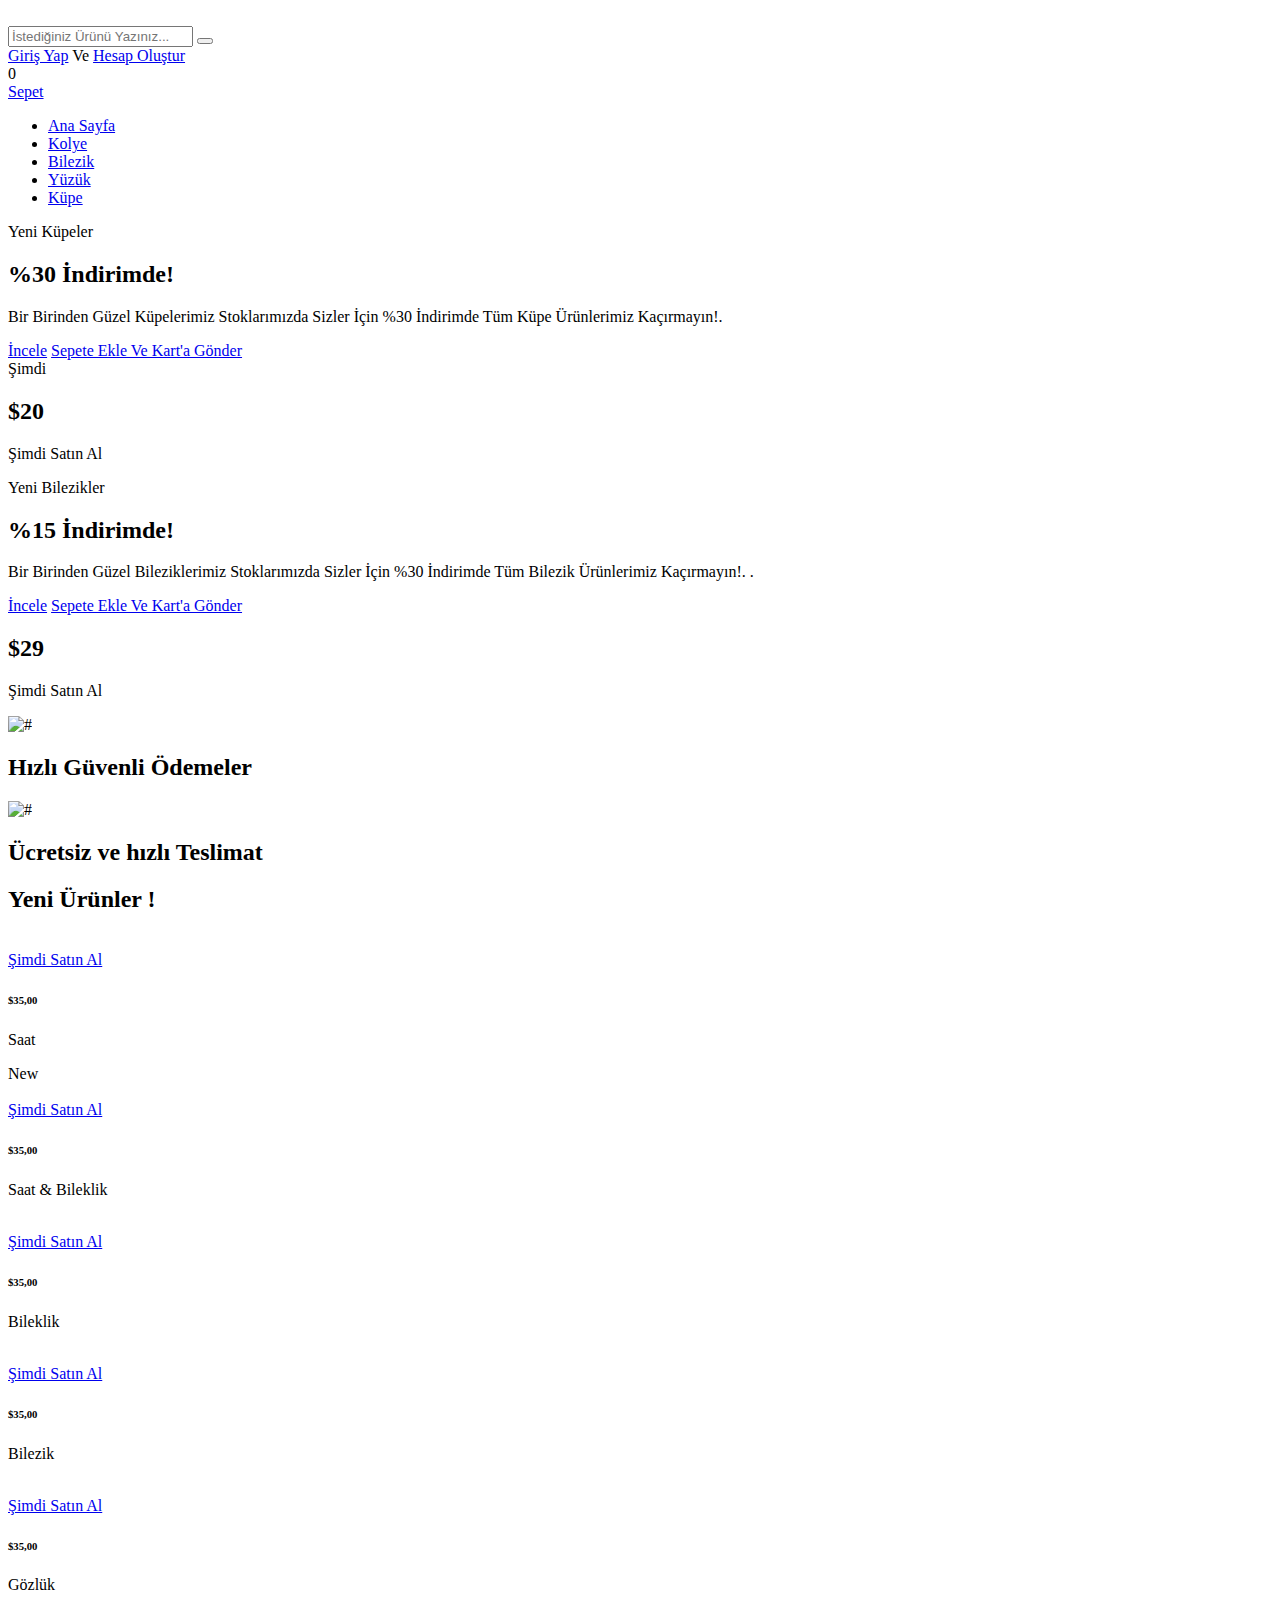
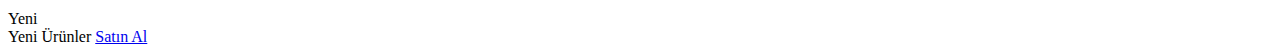
==== index.html @ f6406d1a "Add files via upload" ====
<!DOCTYPE html>
<html lang="zxx">
<head>
	<title>Marka - Türkiyenin En İyi E-Ticaret Sitesi</title>
	<meta charset="UTF-8">
	<meta name="description" content=" Marka - Türkiyenin En İyi E-Ticaret Sitesi">
	<meta name="keywords" content="Marka - Türkiyenin En İyi E-Ticaret Sitesi">
	<meta name="viewport" content="Marka - Türkiyenin En İyi E-Ticaret Sitesi">
	<!-- Favicon -->
	<link href="img/favicon.ico" rel="shortcut icon"/>

	<!-- Google Font -->
	<link href="https://fonts.googleapis.com/css?family=Josefin+Sans:300,300i,400,400i,700,700i" rel="stylesheet">


	<!-- Stylesheets -->
	<link rel="stylesheet" href="css/bootstrap.min.css"/>
	<link rel="stylesheet" href="css/font-awesome.min.css"/>
	<link rel="stylesheet" href="css/flaticon.css"/>
	<link rel="stylesheet" href="css/slicknav.min.css"/>
	<link rel="stylesheet" href="css/jquery-ui.min.css"/>
	<link rel="stylesheet" href="css/owl.carousel.min.css"/>
	<link rel="stylesheet" href="css/animate.css"/>
	<link rel="stylesheet" href="css/style.css"/>


</head>
<body>
	<!-- Page Preloder -->
	<div id="preloder">
		<div class="loader"></div>
	</div>

	<!-- Header section -->
	<header class="header-section">
		<div class="header-top">
			<div class="container">
				<div class="row">
					<div class="col-lg-2 text-center text-lg-left">
						<!-- logo -->
						<a href="./index.html" class="site-logo">
							<img src="img/logo.png" alt="">
						</a>
					</div>
					<div class="col-xl-6 col-lg-5">
						<form class="header-search-form">
							<input type="text" placeholder="İstediğiniz Ürünü Yazınız...">
							<button><i class="flaticon-search"></i></button>
						</form>
					</div>
					<div class="col-xl-4 col-lg-5">
						<div class="user-panel">
							<div class="up-item">
								<i class="flaticon-profile"></i>
								<a href="login/login.html">Giriş Yap</a> Ve <a href="#">Hesap Oluştur</a>
							</div>
							<div class="up-item">
								<div class="shopping-card">
									<i class="flaticon-bag"></i>
									<span>0</span>
								</div>
								<a href="cart.html">Sepet</a>
							</div>
						</div>
					</div>
				</div>
			</div>
		</div>
		<nav class="main-navbar">
			<div class="container">
				<!-- menu -->
				<ul class="main-menu">
					<li><a href="#">Ana Sayfa</a></li>
					<li><a href="#">Kolye</a></li>
					<li><a href="#">Bilezik</a></li>
					<li><a href="#">Yüzük</a></li>
					<li><a href="#">Küpe</a></li>

				</li>
			</div>
		</nav>
	</header>
	<section class="hero-section">
		<div class="hero-slider owl-carousel">
			<div class="hs-item set-bg" data-setbg="img/Küpe.jpg">
				<div class="container">
					<div class="row">
						<div class="col-xl-6 col-lg-7 text-white">
							<span>Yeni Küpeler</span>
							<h2>%30 İndirimde!</h2>
							<p>Bir Birinden Güzel Küpelerimiz Stoklarımızda Sizler İçin %30 İndirimde Tüm Küpe Ürünlerimiz Kaçırmayın!. </p>
							<a href="#" class="site-btn sb-line">İncele</a>
							<a href="#" class="site-btn sb-white">Sepete Ekle Ve Kart'a Gönder</a>
						</div>
					</div>
					<div class="offer-card text-white">
						<span>Şimdi</span>
						<h2>$20</h2>
						<p>Şimdi Satın Al</p>
					</div>
				</div>
			</div>
			<div class="hs-item set-bg" data-setbg="img/Bilezik.jpg">
				<div class="container">
					<div class="row">
						<div class="col-xl-6 col-lg-7 text-white">
							<span>Yeni Bilezikler</span>
							<h2>%15 İndirimde!</h2>
							<p>Bir Birinden Güzel Bileziklerimiz Stoklarımızda Sizler İçin %30 İndirimde Tüm Bilezik Ürünlerimiz Kaçırmayın!. . </p>
							<a href="#" class="site-btn sb-line">İncele</a>
							<a href="#" class="site-btn sb-white">Sepete Ekle Ve Kart'a Gönder</a>
						</div>
					</div>
					<div class="offer-card text-white">
						<span></span>
						<h2>$29</h2>
						<p>Şimdi Satın Al</p>
					</div>
				</div>
			</div>
		</div>
		<div class="container">
			<div class="slide-num-holder" id="snh-1"></div>
		</div>
	</section>
	<!-- Hero section end -->



	<!-- Features section -->
	<section class="features-section">
		<div class="container-fluid">
			<div class="row">
				<div class="col-md-4 p-0 feature">
					<div class="feature-inner">
						<div class="feature-icon">
							<img src="img/icons/1.png" alt="#">
						</div>
						<h2>Hızlı Güvenli Ödemeler</h2>
					</div>
				</div>
				<div class="col-md-4 p-0 feature">
					<div class="feature-inner">
						<div class="feature-icon">
							<img src="img/icons/3.png" alt="#">
						</div>
						<h2>Ücretsiz ve hızlı Teslimat</h2>
					</div>
				</div>
			</div>
		</div>
	</section>
	<!-- Features section end -->


	<!-- letest product section -->
	<section class="top-letest-product-section">
		<div class="container">
			<div class="section-title">
				<h2>Yeni Ürünler !</h2>
			</div>
			<div class="product-slider owl-carousel">
				<div class="product-item">
					<div class="pi-pic">
						<img src="./img/product/1.jpg" alt="">
						<div class="pi-links">
							<a href="#" class="add-card"><i class="flaticon-bag"></i><span>Şimdi Satın Al</span></a>
							<a href="#" class="wishlist-btn"><i class="flaticon-heart"></i></a>
						</div>
					</div>
					<div class="pi-text">
						<h6>$35,00</h6>
						<p>Saat</p>
					</div>
				</div>
				<div class="product-item">
					<div class="pi-pic">
						<div class="tag-new">New</div>
						<img src="./img/product/2.jpg" alt="">
						<div class="pi-links">
							<a href="#" class="add-card"><i class="flaticon-bag"></i><span>Şimdi Satın Al</span></a>
							<a href="#" class="wishlist-btn"><i class="flaticon-heart"></i></a>
						</div>
					</div>
					<div class="pi-text">
						<h6>$35,00</h6>
						<p>Saat & Bileklik</p>
					</div>
				</div>
				<div class="product-item">
					<div class="pi-pic">
						<img src="./img/product/3.jpg" alt="">
						<div class="pi-links">
							<a href="#" class="add-card"><i class="flaticon-bag"></i><span>Şimdi Satın Al</span></a>
							<a href="#" class="wishlist-btn"><i class="flaticon-heart"></i></a>
						</div>
					</div>
					<div class="pi-text">
						<h6>$35,00</h6>
						<p>Bileklik</p>
					</div>
				</div>
				<div class="product-item">
						<div class="pi-pic">
							<img src="./img/product/4.jpg" alt="">
							<div class="pi-links">
								<a href="#" class="add-card"><i class="flaticon-bag"></i><span>Şimdi Satın Al</span></a>
								<a href="#" class="wishlist-btn"><i class="flaticon-heart"></i></a>
							</div>
						</div>
						<div class="pi-text">
							<h6>$35,00</h6>
							<p>Bilezik</p>
						</div>
					</div>
				<div class="product-item">
						<div class="pi-pic">
							<img src="./img/product/6.jpg" alt="">
							<div class="pi-links">
								<a href="#" class="add-card"><i class="flaticon-bag"></i><span>Şimdi Satın Al</span></a>
								<a href="#" class="wishlist-btn"><i class="flaticon-heart"></i></a>
							</div>
						</div>
						<div class="pi-text">
							<h6>$35,00</h6>
							<p>Gözlük</p>
						</div>
					</div>
			</div>
		</div>
	</section>
	<!-- letest product section end -->
	<!-- Banner section -->
	<section class="banner-section">
		<div class="container">
			<div class="banner set-bg" data-setbg="img/banner-bg.png">
				<div class="tag-new">Yeni</div>
				<span>Yeni Ürünler</span>
				<a href="#" class="site-btn">Satın Al</a>
			</div>
		</div>
	</section>
	<!-- Banner section end  -->

	<!--====== Javascripts & Jquery ======-->
	<script src="js/jquery-3.2.1.min.js"></script>
	<script src="js/bootstrap.min.js"></script>
	<script src="js/jquery.slicknav.min.js"></script>
	<script src="js/owl.carousel.min.js"></script>
	<script src="js/jquery.nicescroll.min.js"></script>
	<script src="js/jquery.zoom.min.js"></script>
	<script src="js/jquery-ui.min.js"></script>
	<script src="js/main.js"></script>

	</body>
</html>
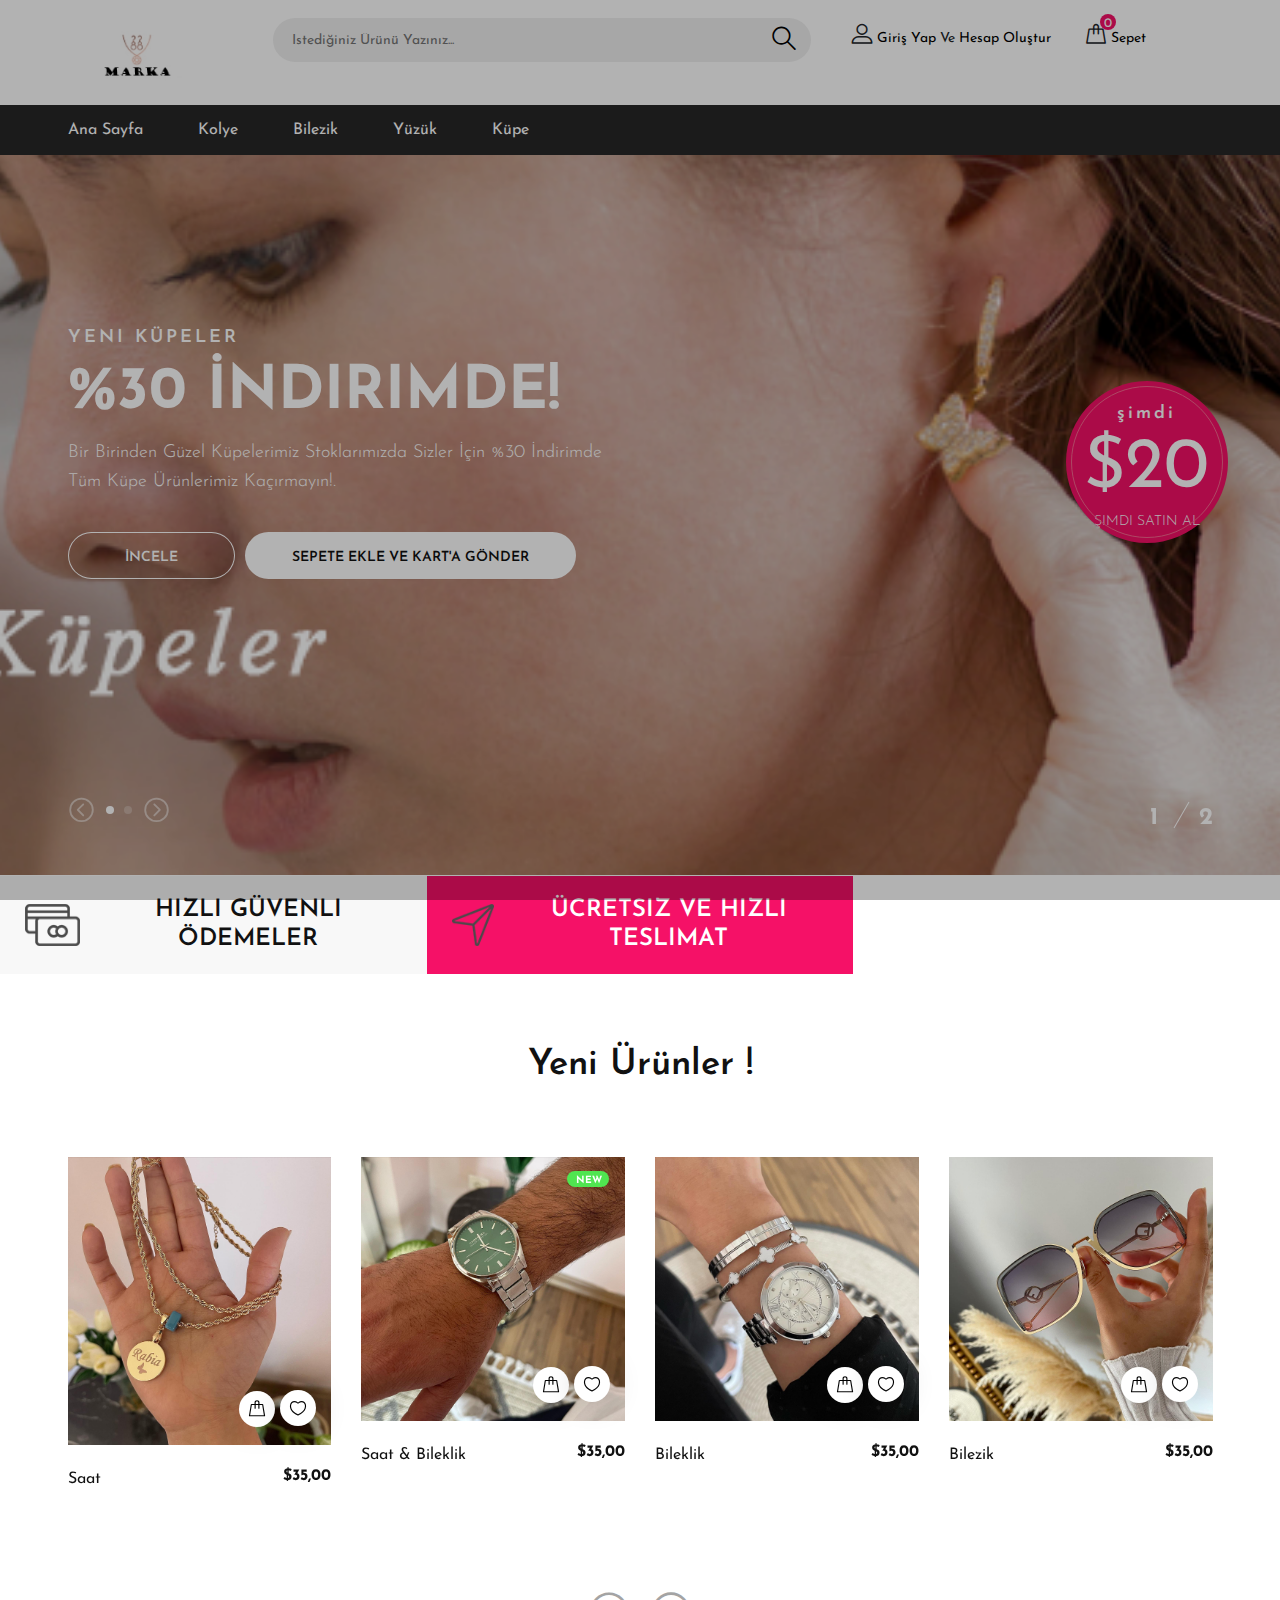
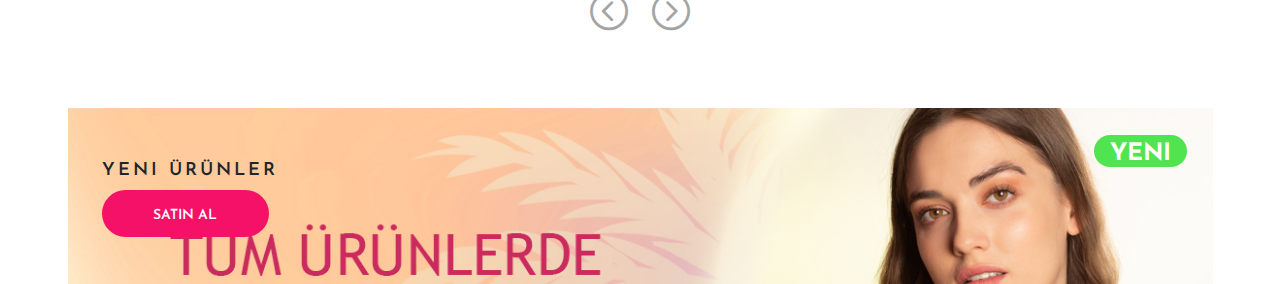
==== commit 786af456: "Update index.html" ====
--- a/index.html
+++ b/index.html
@@ -82,7 +82,7 @@
 	</header>
 	<section class="hero-section">
 		<div class="hero-slider owl-carousel">
-			<div class="hs-item set-bg" data-setbg="img/Küpe.jpg">
+			<div class="hs-item set-bg" data-setbg="img/küpe.jpg">
 				<div class="container">
 					<div class="row">
 						<div class="col-xl-6 col-lg-7 text-white">
@@ -253,4 +253,4 @@
 	<script src="js/main.js"></script>
 
 	</body>
-</html>+</html>
--- a/css/flaticon.css
+++ b/css/flaticon.css
@@ -0,0 +1,129 @@
+	/*
+  	Flaticon icon font: Flaticon
+  	Creation date: 22/06/2016 15:32
+  	*/
+
+@font-face {
+  font-family: "Flaticon";
+  src: url("../icon-fonts/Flaticon.eot");
+  src: url("../icon-fonts/Flaticon.eot?#iefix") format("embedded-opentype"),
+       url("../icon-fonts/Flaticon.woff") format("woff"),
+       url("../icon-fonts/Flaticon.ttf") format("truetype"),
+       url("../icon-fonts/Flaticon.svg#Flaticon") format("svg");
+  font-weight: normal;
+  font-style: normal;
+}
+
+@media screen and (-webkit-min-device-pixel-ratio:0) {
+  @font-face {
+    font-family: "Flaticon";
+    src: url("../icon-fonts/Flaticon.svg#Flaticon") format("svg");
+  }
+}
+
+[class^="flaticon-"]:before, [class*=" flaticon-"]:before,
+[class^="flaticon-"]:after, [class*=" flaticon-"]:after {
+  font-family: Flaticon;
+    font-style: normal;
+}
+
+.flaticon-add:before { content: "\f100"; }
+.flaticon-bag:before { content: "\f101"; }
+.flaticon-battery:before { content: "\f102"; }
+.flaticon-bell:before { content: "\f103"; }
+.flaticon-bluetooth:before { content: "\f104"; }
+.flaticon-bookmark:before { content: "\f105"; }
+.flaticon-briefcase:before { content: "\f106"; }
+.flaticon-calendar:before { content: "\f107"; }
+.flaticon-cancel:before { content: "\f108"; }
+.flaticon-cancel-1:before { content: "\f109"; }
+.flaticon-clip:before { content: "\f10a"; }
+.flaticon-clock:before { content: "\f10b"; }
+.flaticon-clock-1:before { content: "\f10c"; }
+.flaticon-cloud:before { content: "\f10d"; }
+.flaticon-correct:before { content: "\f10e"; }
+.flaticon-credit-card:before { content: "\f10f"; }
+.flaticon-cursor:before { content: "\f110"; }
+.flaticon-cursor-1:before { content: "\f111"; }
+.flaticon-cut:before { content: "\f112"; }
+.flaticon-cutlery:before { content: "\f113"; }
+.flaticon-down-arrow:before { content: "\f114"; }
+.flaticon-download:before { content: "\f115"; }
+.flaticon-edit:before { content: "\f116"; }
+.flaticon-envelope:before { content: "\f117"; }
+.flaticon-export:before { content: "\f118"; }
+.flaticon-favorite:before { content: "\f119"; }
+.flaticon-file:before { content: "\f11a"; }
+.flaticon-folder:before { content: "\f11b"; }
+.flaticon-forward:before { content: "\f11c"; }
+.flaticon-gallery:before { content: "\f11d"; }
+.flaticon-gamepad:before { content: "\f11e"; }
+.flaticon-garbage:before { content: "\f11f"; }
+.flaticon-headphones:before { content: "\f120"; }
+.flaticon-heart:before { content: "\f121"; }
+.flaticon-help:before { content: "\f122"; }
+.flaticon-home:before { content: "\f123"; }
+.flaticon-hourglass:before { content: "\f124"; }
+.flaticon-info:before { content: "\f125"; }
+.flaticon-layer:before { content: "\f126"; }
+.flaticon-layout:before { content: "\f127"; }
+.flaticon-left-arrow:before { content: "\f128"; }
+.flaticon-left-arrow-1:before { content: "\f129"; }
+.flaticon-lightning:before { content: "\f12a"; }
+.flaticon-link:before { content: "\f12b"; }
+.flaticon-logout:before { content: "\f12c"; }
+.flaticon-magnet:before { content: "\f12d"; }
+.flaticon-map:before { content: "\f12e"; }
+.flaticon-menu:before { content: "\f12f"; }
+.flaticon-monitor:before { content: "\f130"; }
+.flaticon-moon:before { content: "\f131"; }
+.flaticon-padnote:before { content: "\f132"; }
+.flaticon-paint:before { content: "\f133"; }
+.flaticon-pause:before { content: "\f134"; }
+.flaticon-photo-camera:before { content: "\f135"; }
+.flaticon-placeholder:before { content: "\f136"; }
+.flaticon-play-button:before { content: "\f137"; }
+.flaticon-power:before { content: "\f138"; }
+.flaticon-presentation:before { content: "\f139"; }
+.flaticon-printer:before { content: "\f13a"; }
+.flaticon-profile:before { content: "\f13b"; }
+.flaticon-prohibition:before { content: "\f13c"; }
+.flaticon-push-pin:before { content: "\f13d"; }
+.flaticon-puzzle:before { content: "\f13e"; }
+.flaticon-refresh:before { content: "\f13f"; }
+.flaticon-remove:before { content: "\f140"; }
+.flaticon-rewind:before { content: "\f141"; }
+.flaticon-right-arrow:before { content: "\f142"; }
+.flaticon-right-arrow-1:before { content: "\f143"; }
+.flaticon-rocket-launch:before { content: "\f144"; }
+.flaticon-screen:before { content: "\f145"; }
+.flaticon-search:before { content: "\f146"; }
+.flaticon-settings:before { content: "\f147"; }
+.flaticon-settings-1:before { content: "\f148"; }
+.flaticon-settings-2:before { content: "\f149"; }
+.flaticon-share:before { content: "\f14a"; }
+.flaticon-shield:before { content: "\f14b"; }
+.flaticon-shopping-cart:before { content: "\f14c"; }
+.flaticon-shutter:before { content: "\f14d"; }
+.flaticon-smartphone:before { content: "\f14e"; }
+.flaticon-speech-bubble:before { content: "\f14f"; }
+.flaticon-speedometer:before { content: "\f150"; }
+.flaticon-stats:before { content: "\f151"; }
+.flaticon-store:before { content: "\f152"; }
+.flaticon-sun:before { content: "\f153"; }
+.flaticon-switch:before { content: "\f154"; }
+.flaticon-tag:before { content: "\f155"; }
+.flaticon-target:before { content: "\f156"; }
+.flaticon-timer:before { content: "\f157"; }
+.flaticon-unlock:before { content: "\f158"; }
+.flaticon-up-arrow:before { content: "\f159"; }
+.flaticon-upload:before { content: "\f15a"; }
+.flaticon-video:before { content: "\f15b"; }
+.flaticon-video-camera:before { content: "\f15c"; }
+.flaticon-visible:before { content: "\f15d"; }
+.flaticon-voice-recorder:before { content: "\f15e"; }
+.flaticon-volume:before { content: "\f15f"; }
+.flaticon-waiting:before { content: "\f160"; }
+.flaticon-wifi:before { content: "\f161"; }
+.flaticon-zoom:before { content: "\f162"; }
+.flaticon-zoom-out:before { content: "\f163"; }
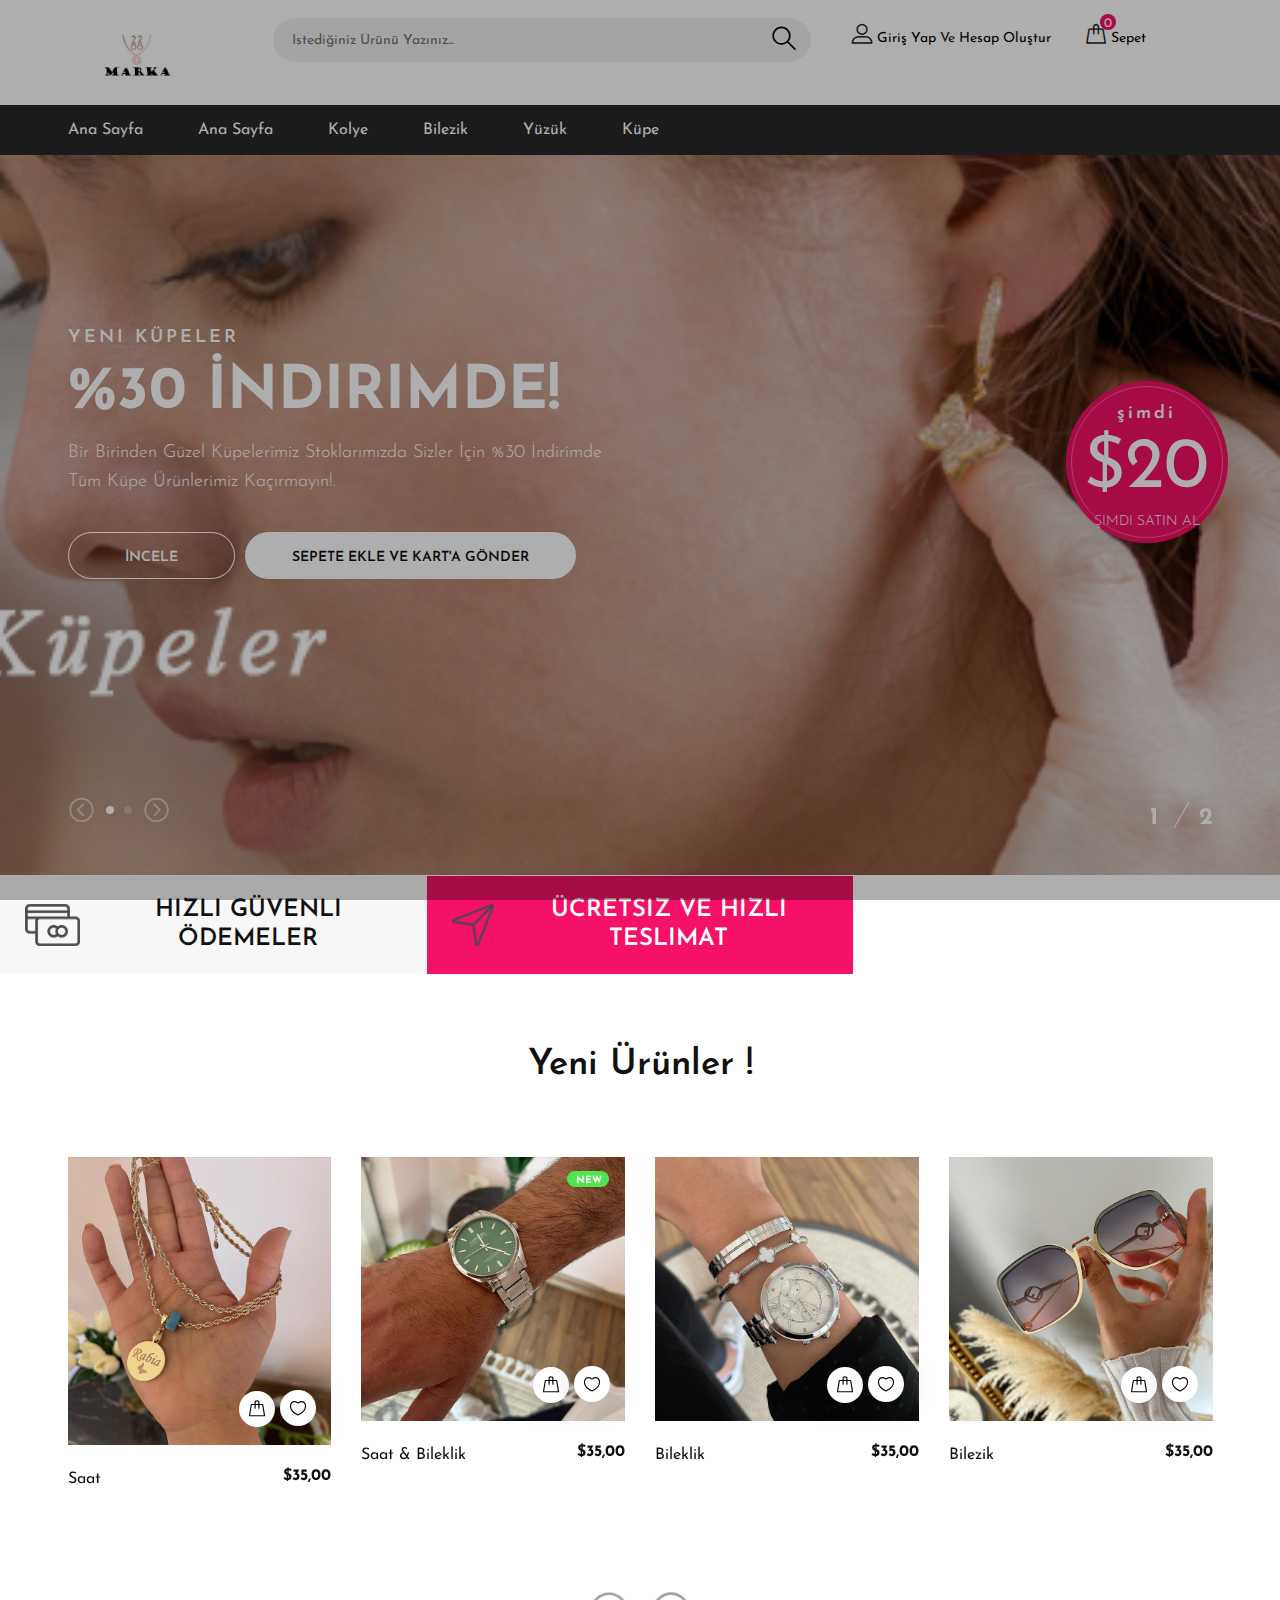
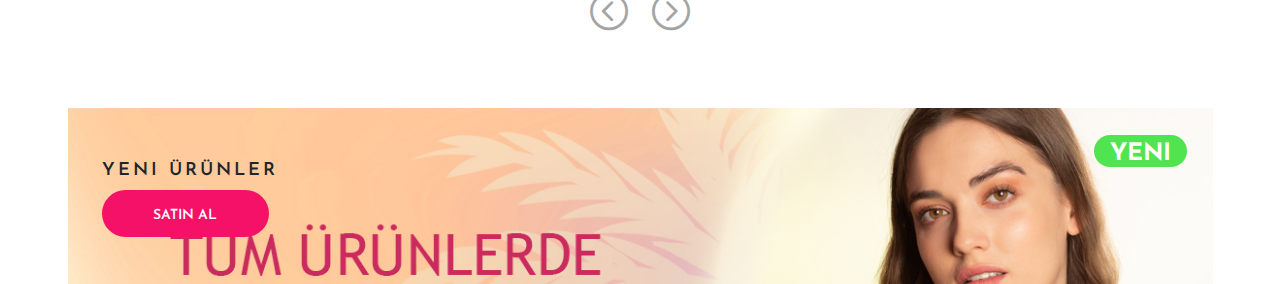
==== commit e930be1c: "Update index.html" ====
--- a/index.html
+++ b/index.html
@@ -71,6 +71,7 @@
 				<!-- menu -->
 				<ul class="main-menu">
 					<li><a href="#">Ana Sayfa</a></li>
+					<li><a href="category.html">Ana Sayfa</a></li>
 					<li><a href="#">Kolye</a></li>
 					<li><a href="#">Bilezik</a></li>
 					<li><a href="#">Yüzük</a></li>
@@ -100,7 +101,7 @@
 					</div>
 				</div>
 			</div>
-			<div class="hs-item set-bg" data-setbg="img/Bilezik.jpg">
+			<div class="hs-item set-bg" data-setbg="img/bilezik.jpg">
 				<div class="container">
 					<div class="row">
 						<div class="col-xl-6 col-lg-7 text-white">
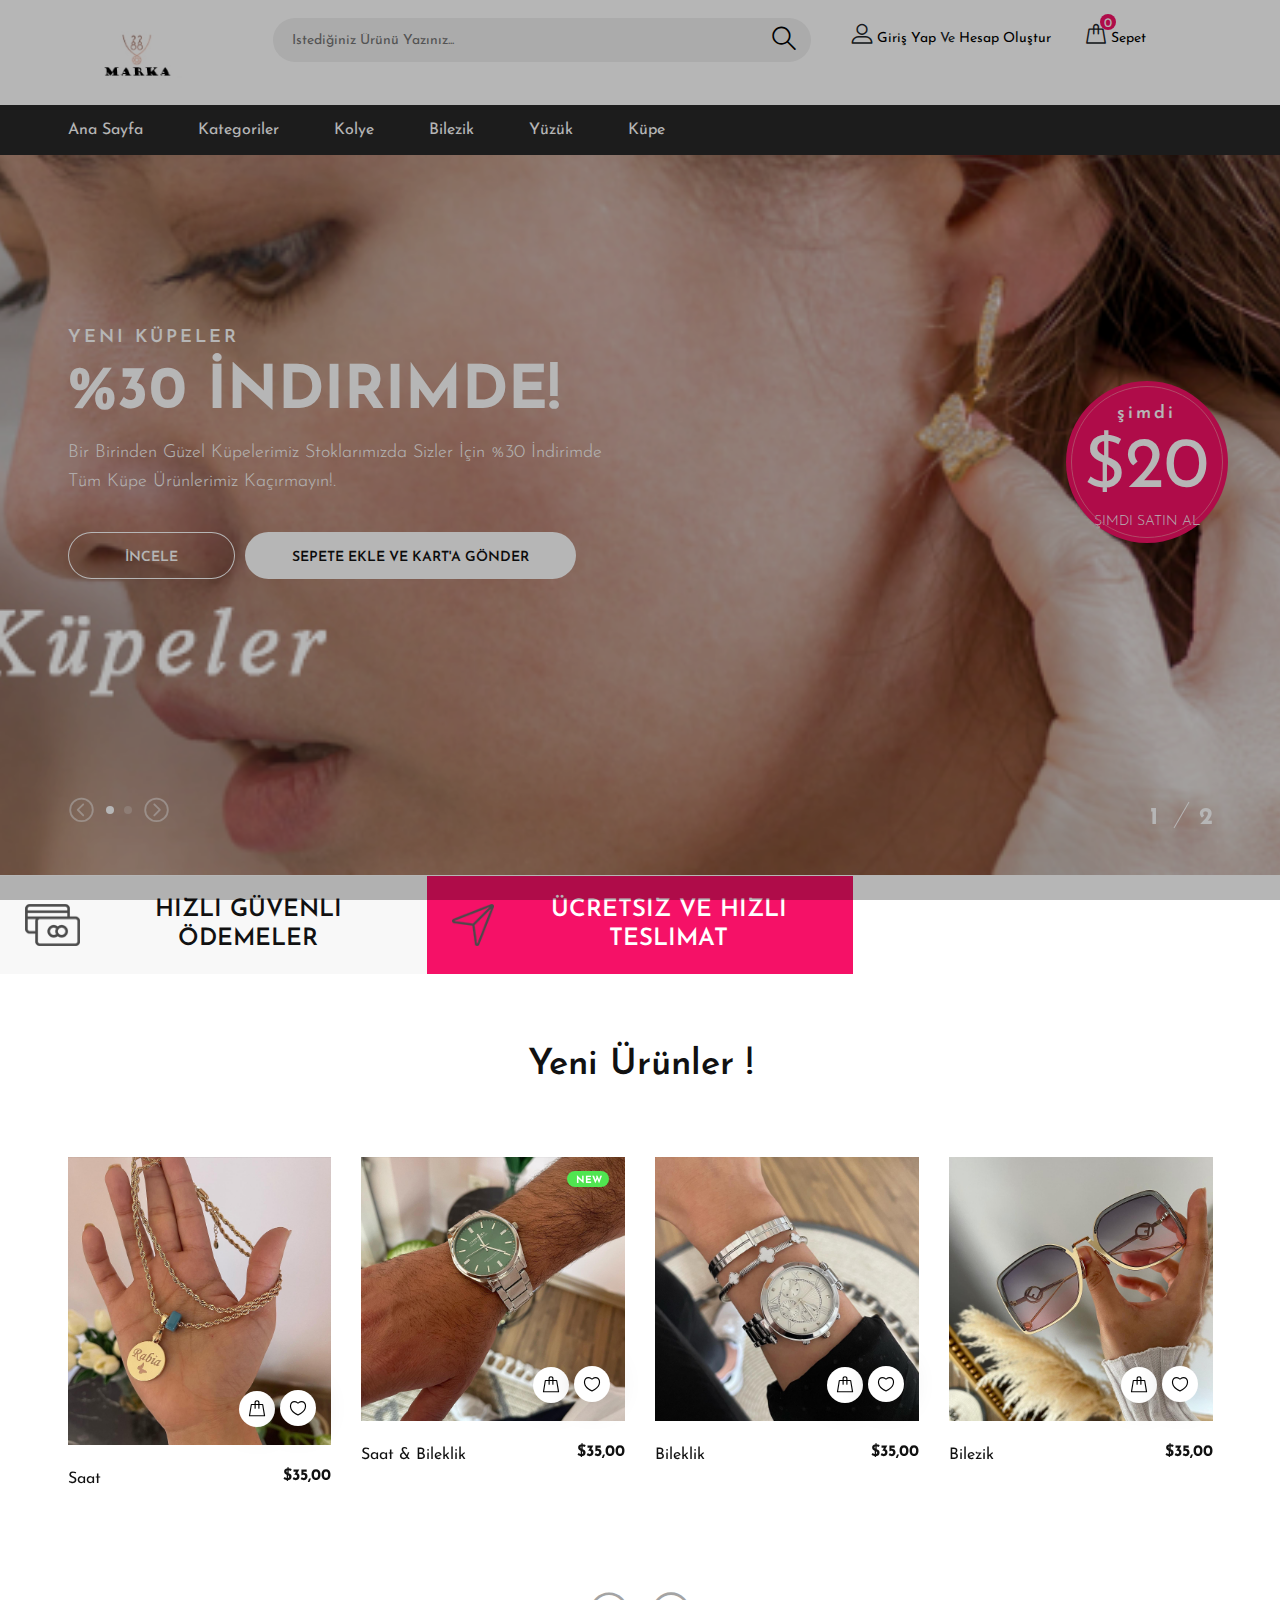
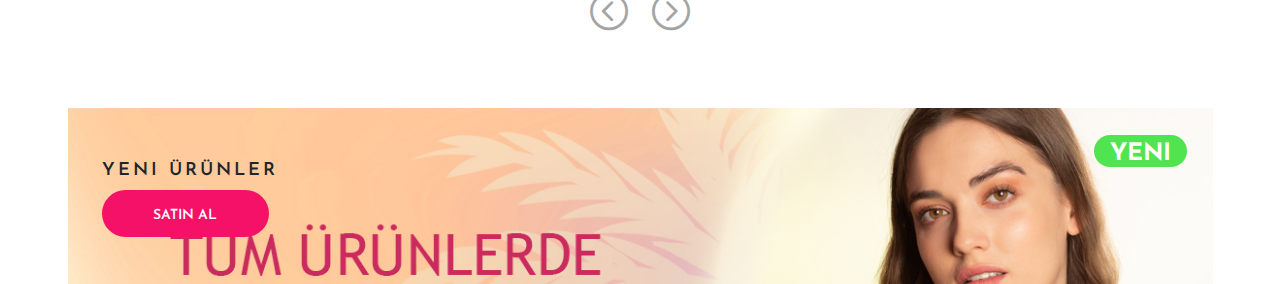
==== commit 1fcd1689: "Update index.html" ====
--- a/index.html
+++ b/index.html
@@ -71,7 +71,7 @@
 				<!-- menu -->
 				<ul class="main-menu">
 					<li><a href="#">Ana Sayfa</a></li>
-					<li><a href="category.html">Ana Sayfa</a></li>
+					<li><a href="category.html">Kategoriler</a></li>
 					<li><a href="#">Kolye</a></li>
 					<li><a href="#">Bilezik</a></li>
 					<li><a href="#">Yüzük</a></li>
